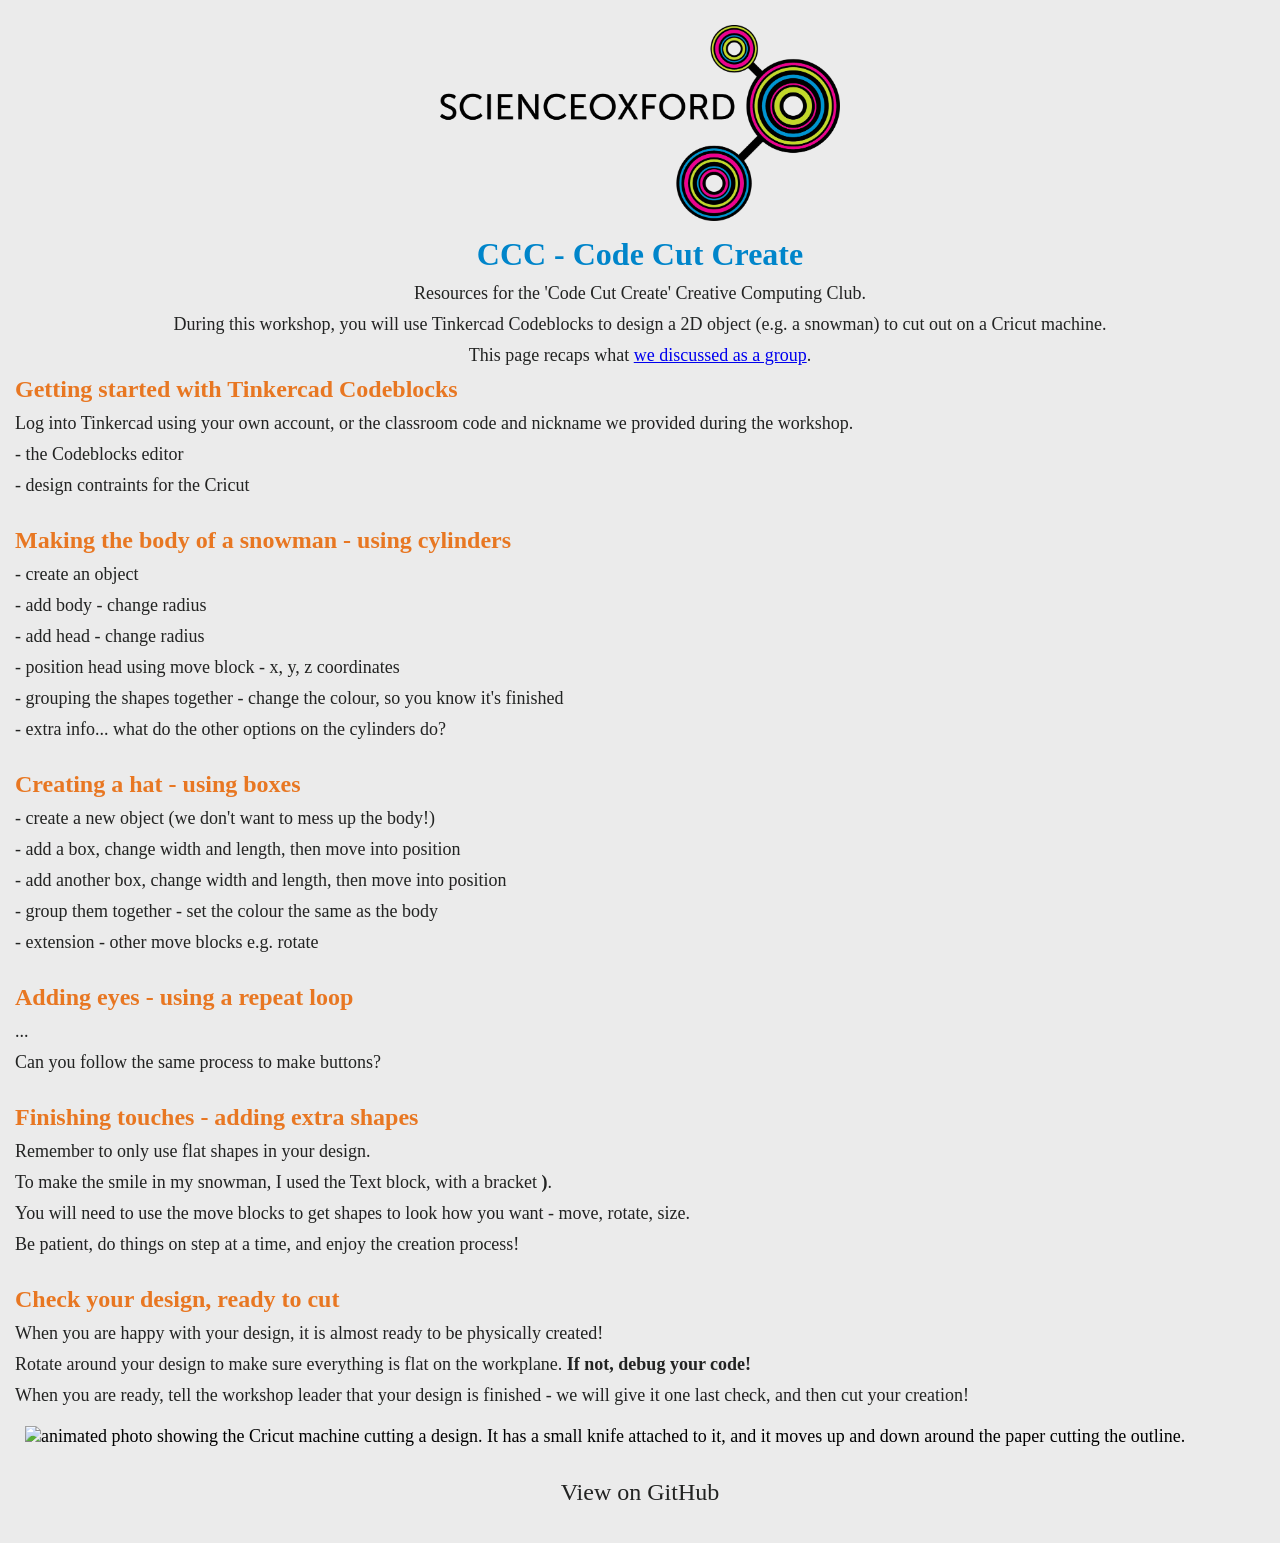
==== 2022.html @ 43bb04ad "docs: initial set-up" ====
<!DOCTYPE html>
<html>

<head>
  <title>Code Cut Create!</title>
  <link rel="stylesheet" type="text/css" href="style.css">
  <link href="https://fonts.googleapis.com/css?family=Roboto Condensed:100,300,400,500,700,900" rel="stylesheet">
  <meta name="viewport" content="width=device-width, initial-scale=1">
</head>

<body>
  <header>
    <a href="https://scienceoxford.com" target="_blank"><img src=".\images\so_logo.png" alt="Science Oxford Logo" width="400px" height="auto"></a>
    <h1>CCC - Code Cut Create</h1>
    <p>Resources for the 'Code Cut Create' Creative Computing Club.</p>
    <p>During this workshop, you will use Tinkercad Codeblocks to design a 2D object (e.g. a snowman) to cut out on a Cricut machine.</p>
    <p>This page recaps what <a href="https://bit.ly/Dec22CCC" target="_blank">we discussed as a group</a>.</p>
  </header>

  <div id="intro" class="left">
    <h3>Getting started with Tinkercad Codeblocks</h3>
    <p>Log into Tinkercad using your own account, or the classroom code and nickname we provided during the workshop.</p>
    <p>- the Codeblocks editor</p>
    <p>- design contraints for the Cricut</p>
    <br>
  </div>

  <div id="body" class="left">
    <h3>Making the body of a snowman - using cylinders</h3>
    <p>- create an object</p>
    <p>- add body - change radius</p>
    <p>- add head - change radius</p>
    <p>- position head using move block - x, y, z coordinates</p>
    <p>- grouping the shapes together - change the colour, so you know it's finished</p>
    <p>- extra info... what do the other options on the cylinders do?</p>
    <br>
  </div>

  <div id="hat" class="left">
    <h3>Creating a hat - using boxes</h3>
    <p>- create a new object (we don't want to mess up the body!)</p>
    <p>- add a box, change width and length, then move into position</p>
    <p>- add another box, change width and length, then move into position</p>
    <p>- group them together - set the colour the same as the body</p>
    <p>- extension - other move blocks e.g. rotate</p>
    <br>
  </div>

  <div id="loops" class="left">
    <h3>Adding eyes - using a repeat loop</h3>
    <p>...</p>
    <p>Can you follow the same process to make buttons?</p>
    <br>
  </div>

  <div id="shapes" class="left">
    <h3>Finishing touches - adding extra shapes</h3>
    <p>Remember to only use flat shapes in your design.</p>
    <p>To make the smile in my snowman, I used the Text block, with a bracket <strong>)</strong>.</p>
    <p>You will need to use the move blocks to get shapes to look how you want - move, rotate, size.</p>
    <p>Be patient, do things on step at a time, and enjoy the creation process!</p>
    <br>
  </div>

  <div id="step12" class="left">
    <h3>Check your design, ready to cut</h3>
    <p>When you are happy with your design, it is almost ready to be physically created!</p>
    <p>Rotate around your design to make sure everything is flat on the workplane. <strong>If not, debug your code!</strong></p>
    <p>When you are ready, tell the workshop leader that your design is finished - we will give it one last check, and then cut your creation!</p>
    <img src=".\images\cricut-in-use.gif" alt="animated photo showing the Cricut machine cutting a design. It has a small knife attached to it, and it moves up and down around the paper cutting the outline." width="400px" height="auto">
    <br>
  </div>

  <footer class="links">
    <a href="https://github.com/ScienceOxford/code-cut-create" target="_blank">View on GitHub</a>
  </footer>

</body>
</html>
---- style.css ----
* {
  box-sizing: border-box;
  margin: 0;
  padding: 0;
  font-size: 18px;
}

img {
  max-width: 100%;
  height: auto;
  margin: 10px;
}

body {
  background-color: rgb(235, 235, 235);
  font-family: "Roboto";
  text-align: center;
  font-size: 16px;
  margin: 5px;
  padding: 10px;
  min-width: 300px;
}

h1 {
  color: rgb(0, 133, 202);
  font-size: 32px;
  margin-bottom: 10px;
}

h3 {
  color: rgb(232, 119, 34);
  font-size: 24px;
  margin-bottom: 10px;
}

h4 {
  color: rgb(30, 144, 255);
  font-size: 22px;
  margin-bottom: 10px;
}

h5 {
  color: rgb(227, 0, 141);
  font-size: 22px;
  margin-bottom: 10px;
}

p {
  color: rgb(34, 35, 34);
  margin-bottom: 10px;
}

pre {
  font-family: "Roboto Mono";
  border: thin dashed darkgrey;
  border-radius: 5px;
  padding: 5px;
}

code {
  font-family: "Roboto Mono";
}

.left {
  text-align: left;
}

.bg_pink a {
  background-color: rgb(208, 0, 111);
}

.bg_green a {
  background-color: rgb(196, 214, 0);
}

.bg_blue a {
  background-color: rgb(0, 133, 202);
}

.links a {
  color: rgb(34, 35, 34);
  font-size: 24px;
  border-radius: 3px;
  margin: 10px;
  padding: 12px;
  display: inline-block;
  text-decoration: none;
}

.debugging {
  background-color: rgb(249,217,194);
}

ul, ol {
  margin-left: 20px;
  margin-bottom: 10px;
}

table {
  text-align: center;
  border-spacing: 15px;
  font-family: "Roboto Mono";
}
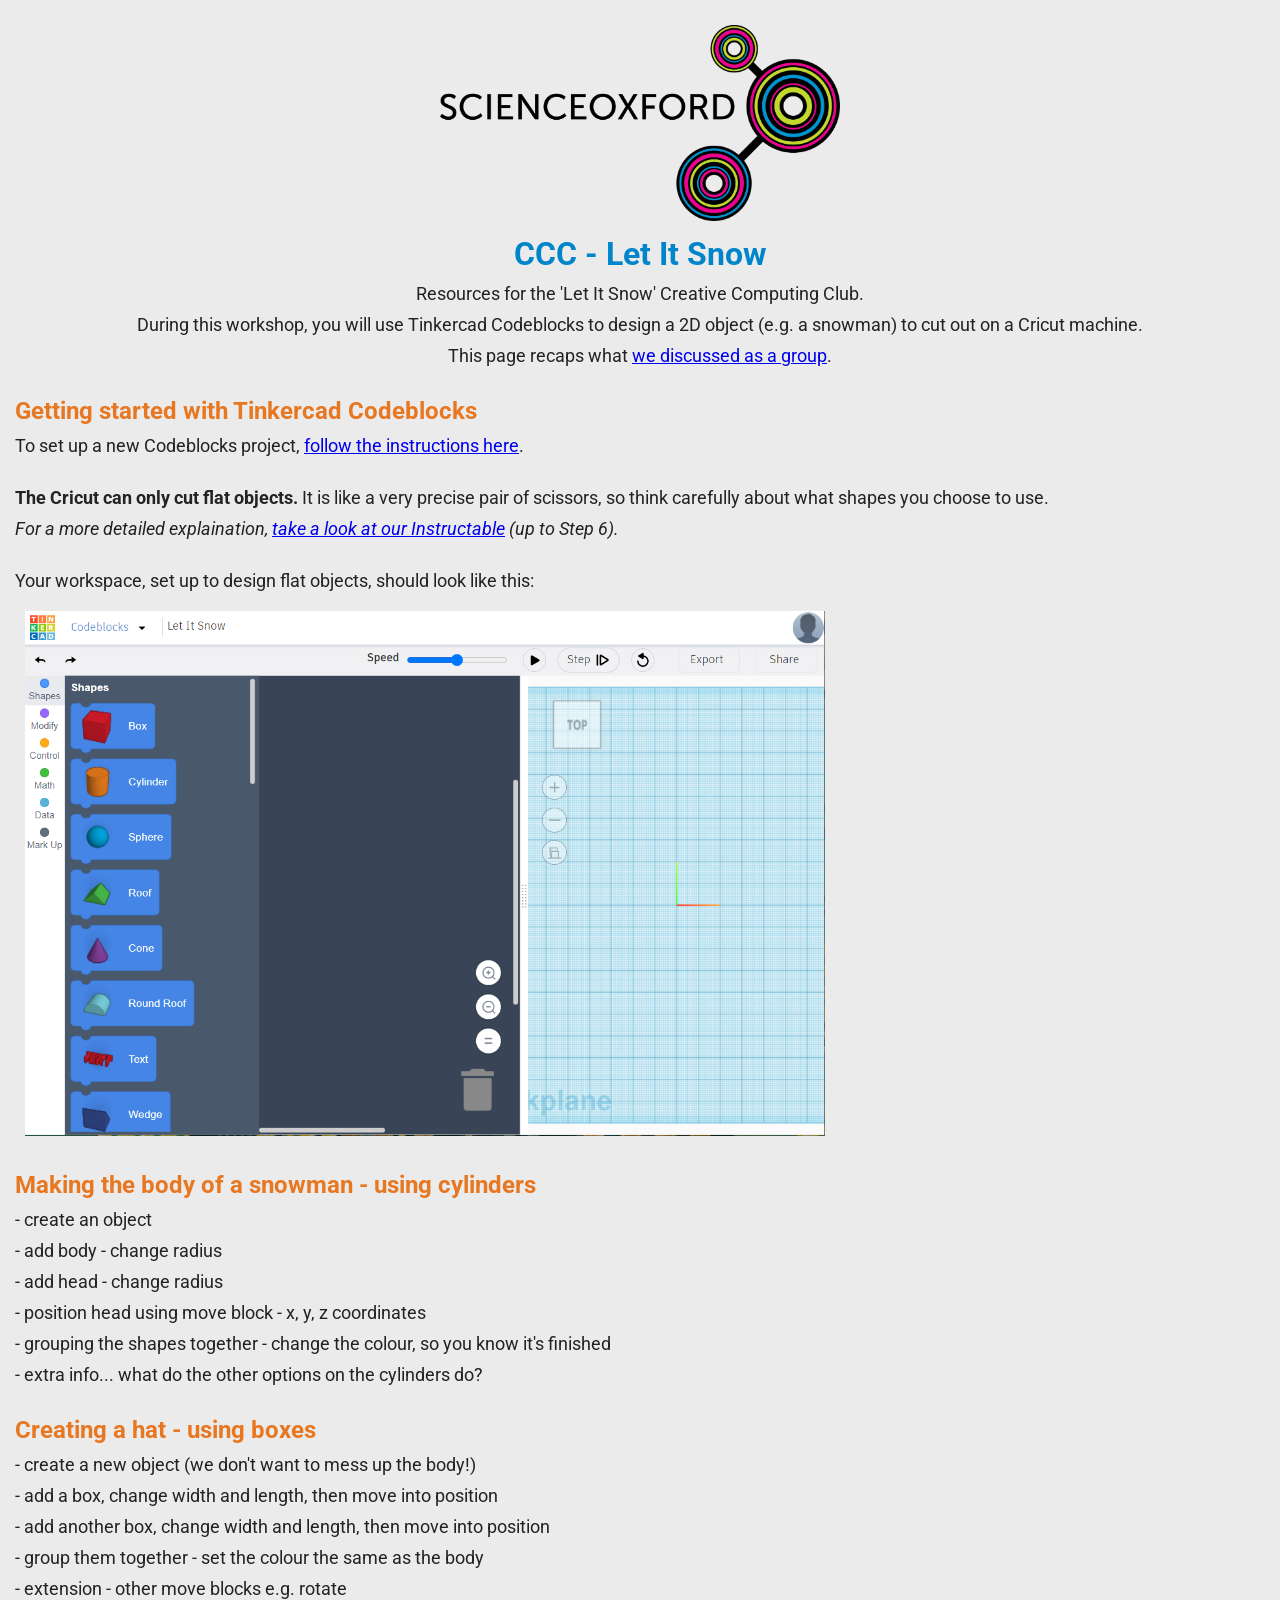
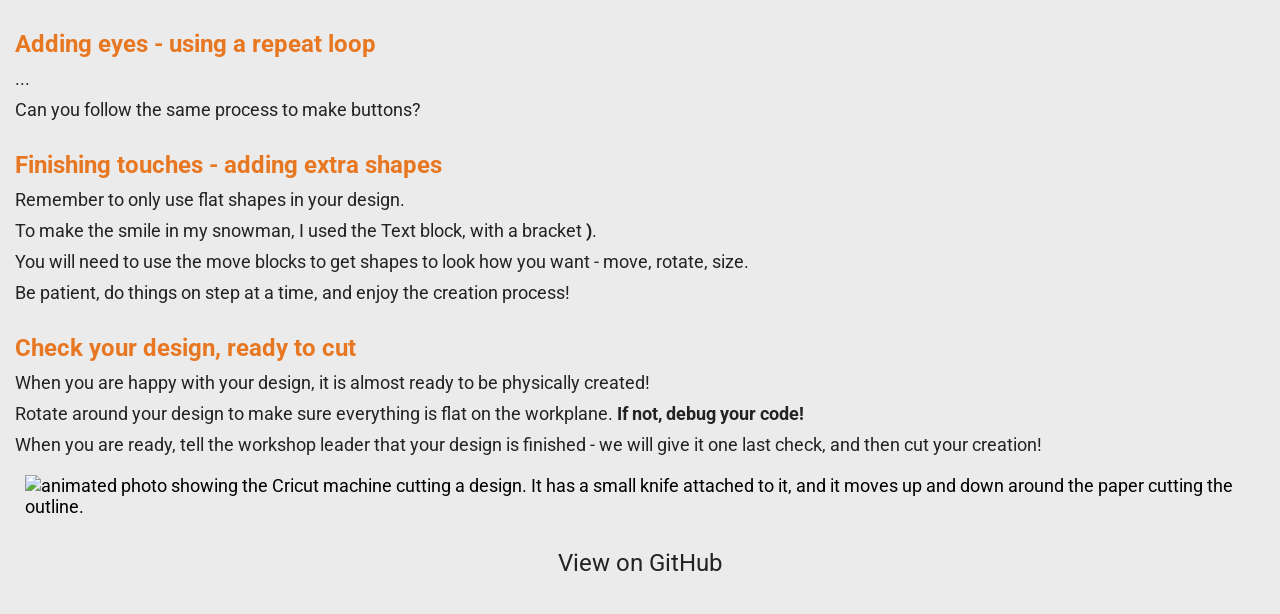
==== commit b2be1875: "docs: set-up instructions" ====
--- a/2022.html
+++ b/2022.html
@@ -2,26 +2,32 @@
 <html>
 
 <head>
-  <title>Code Cut Create!</title>
+  <title>Let It Snow</title>
   <link rel="stylesheet" type="text/css" href="style.css">
-  <link href="https://fonts.googleapis.com/css?family=Roboto Condensed:100,300,400,500,700,900" rel="stylesheet">
+  <link href="https://fonts.googleapis.com/css?family=Roboto:100,300,400,500,700,900" rel="stylesheet">
   <meta name="viewport" content="width=device-width, initial-scale=1">
 </head>
 
 <body>
   <header>
     <a href="https://scienceoxford.com" target="_blank"><img src=".\images\so_logo.png" alt="Science Oxford Logo" width="400px" height="auto"></a>
-    <h1>CCC - Code Cut Create</h1>
-    <p>Resources for the 'Code Cut Create' Creative Computing Club.</p>
+    <h1>CCC - Let It Snow</h1>
+    <p>Resources for the 'Let It Snow' Creative Computing Club.</p>
     <p>During this workshop, you will use Tinkercad Codeblocks to design a 2D object (e.g. a snowman) to cut out on a Cricut machine.</p>
     <p>This page recaps what <a href="https://bit.ly/Dec22CCC" target="_blank">we discussed as a group</a>.</p>
+    <br>
   </header>
 
   <div id="intro" class="left">
     <h3>Getting started with Tinkercad Codeblocks</h3>
-    <p>Log into Tinkercad using your own account, or the classroom code and nickname we provided during the workshop.</p>
-    <p>- the Codeblocks editor</p>
-    <p>- design contraints for the Cricut</p>
+    <p>To set up a new Codeblocks project, <a href="codeblocks.html" target="_blank">follow the instructions here</a>.</p>
+    <br>
+    <p><strong>The Cricut can only cut flat objects.</strong> It is like a very precise pair of scissors, so think carefully about what shapes you choose to use.</p>
+    <p><em>For a more detailed explaination, <a href="https://www.instructables.com/Designing-in-Tinkercad-for-a-Laser-Cutter/" target="_blank">take a look at our Instructable</a> (up to Step 6).</em></p>
+    <br>
+    <p>Your workspace, set up to design flat objects, should look like this:</p>
+    <img src=".\images\code-blocks-editor-after.PNG" alt="screenshot of the Tinkercad editor, with the title Let It Snow, in Top view and Flat View" width="800px" height="auto">
+    <br>
     <br>
   </div>
 
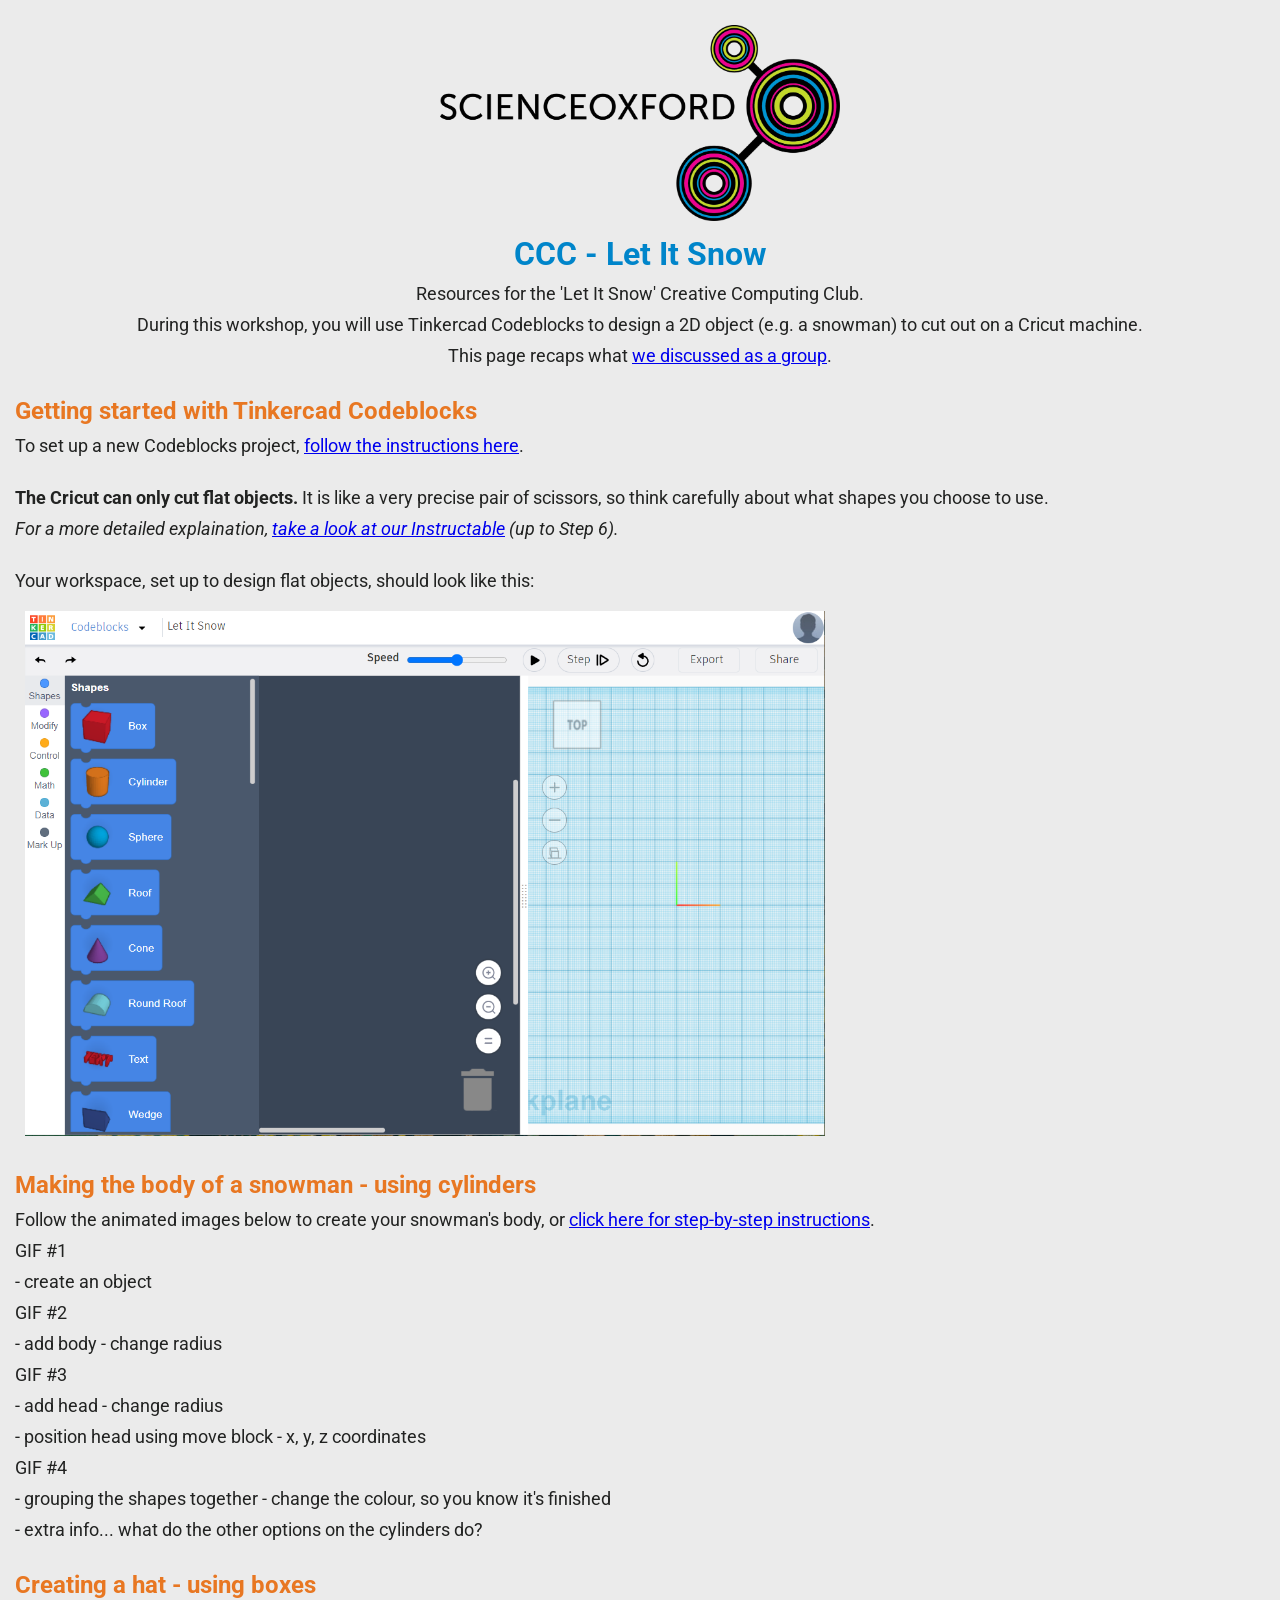
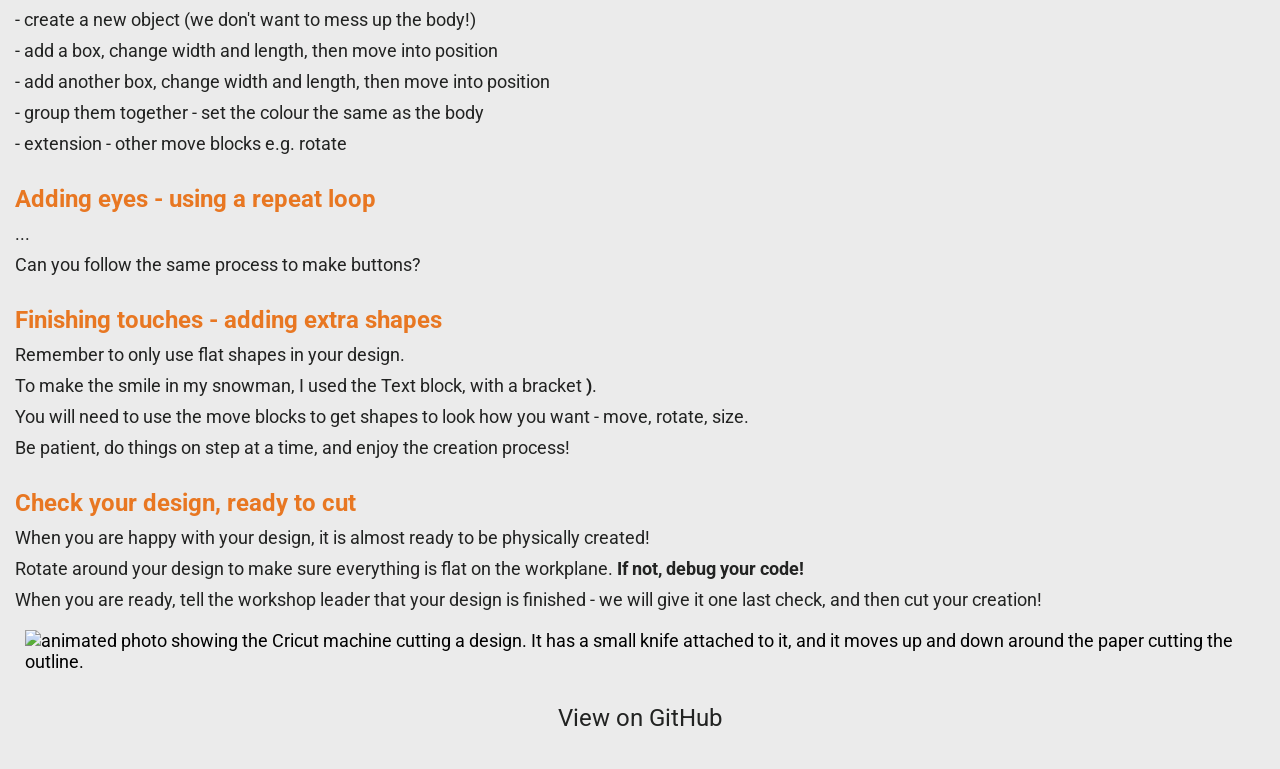
==== commit 524d109d: "docs: initial instructions for snowman body" ====
--- a/2022.html
+++ b/2022.html
@@ -33,10 +33,15 @@
 
   <div id="body" class="left">
     <h3>Making the body of a snowman - using cylinders</h3>
+    <p>Follow the animated images below to create your snowman's body, or <a href="first-object.html" target="_blank">click here for step-by-step instructions</a>.</p>
+    <p>GIF #1</p>
     <p>- create an object</p>
+    <p>GIF #2</p>
     <p>- add body - change radius</p>
+    <p>GIF #3</p>
     <p>- add head - change radius</p>
     <p>- position head using move block - x, y, z coordinates</p>
+    <p>GIF #4</p>
     <p>- grouping the shapes together - change the colour, so you know it's finished</p>
     <p>- extra info... what do the other options on the cylinders do?</p>
     <br>
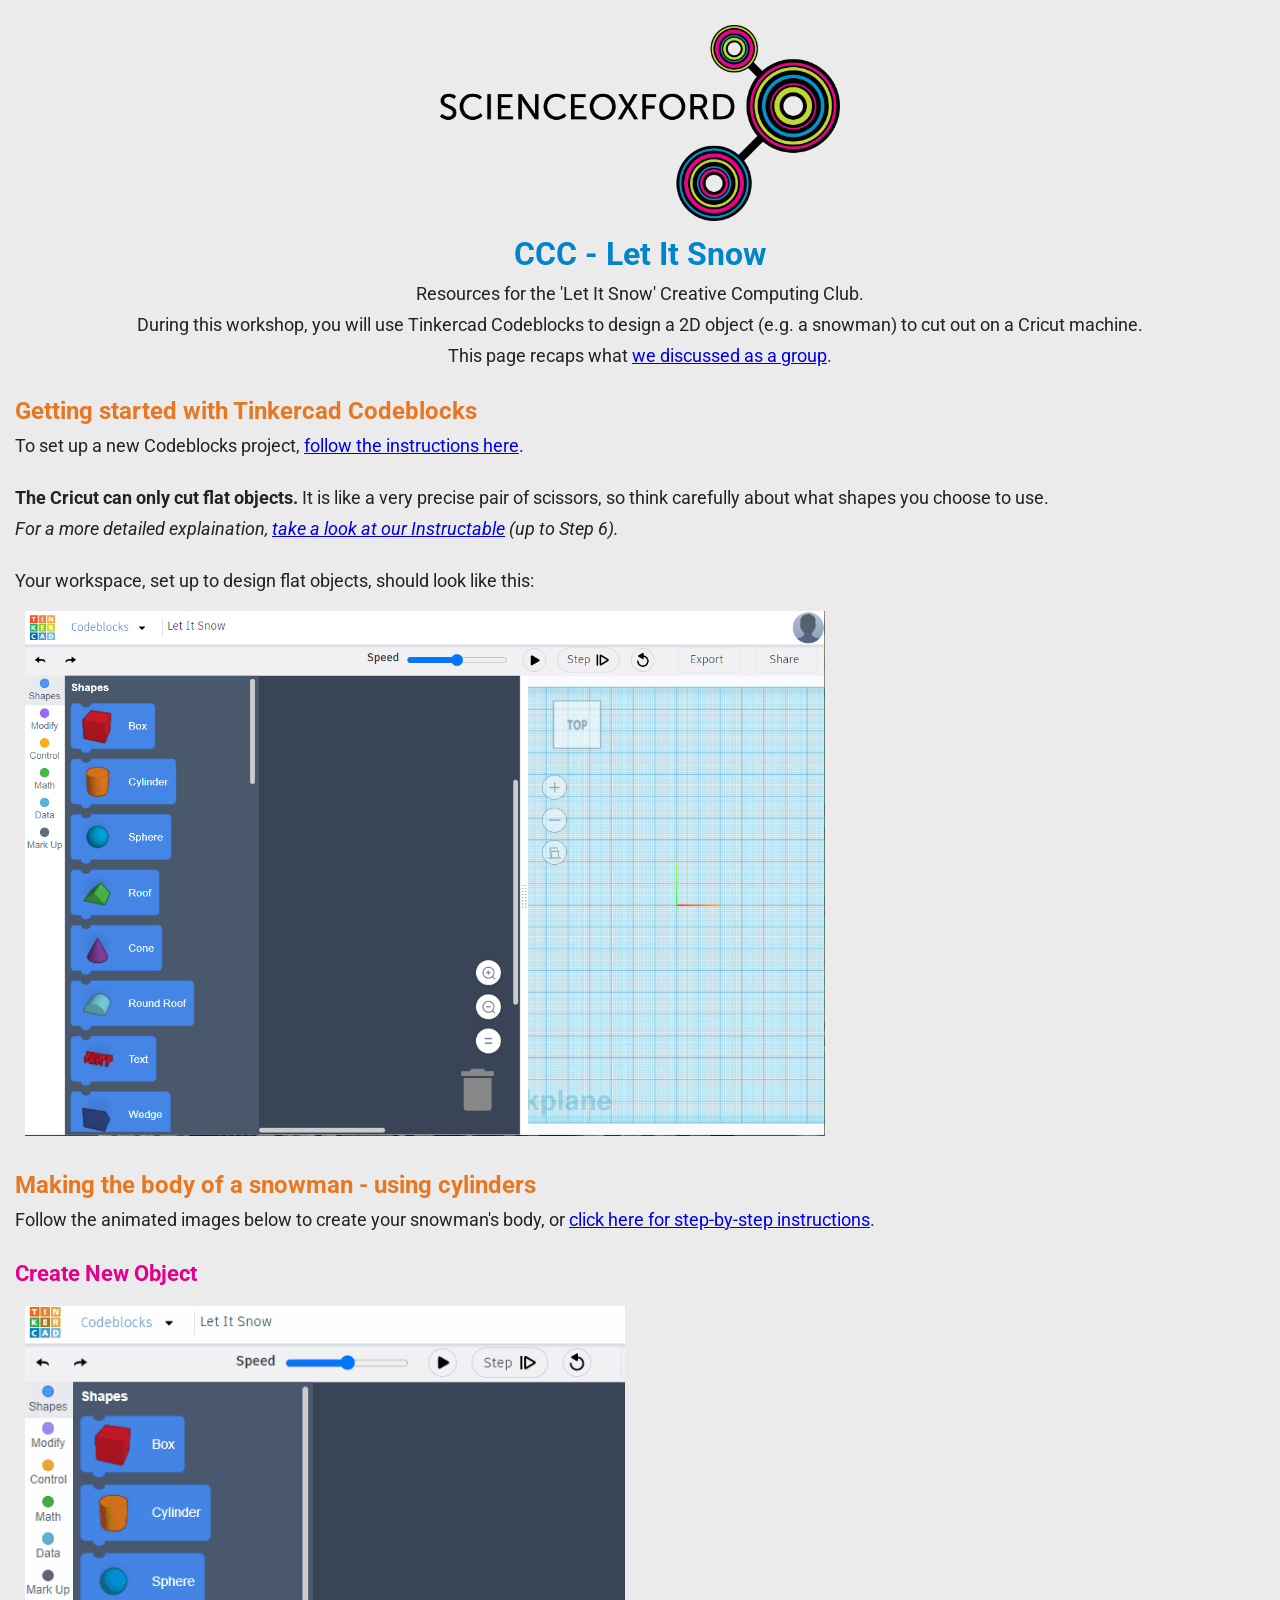
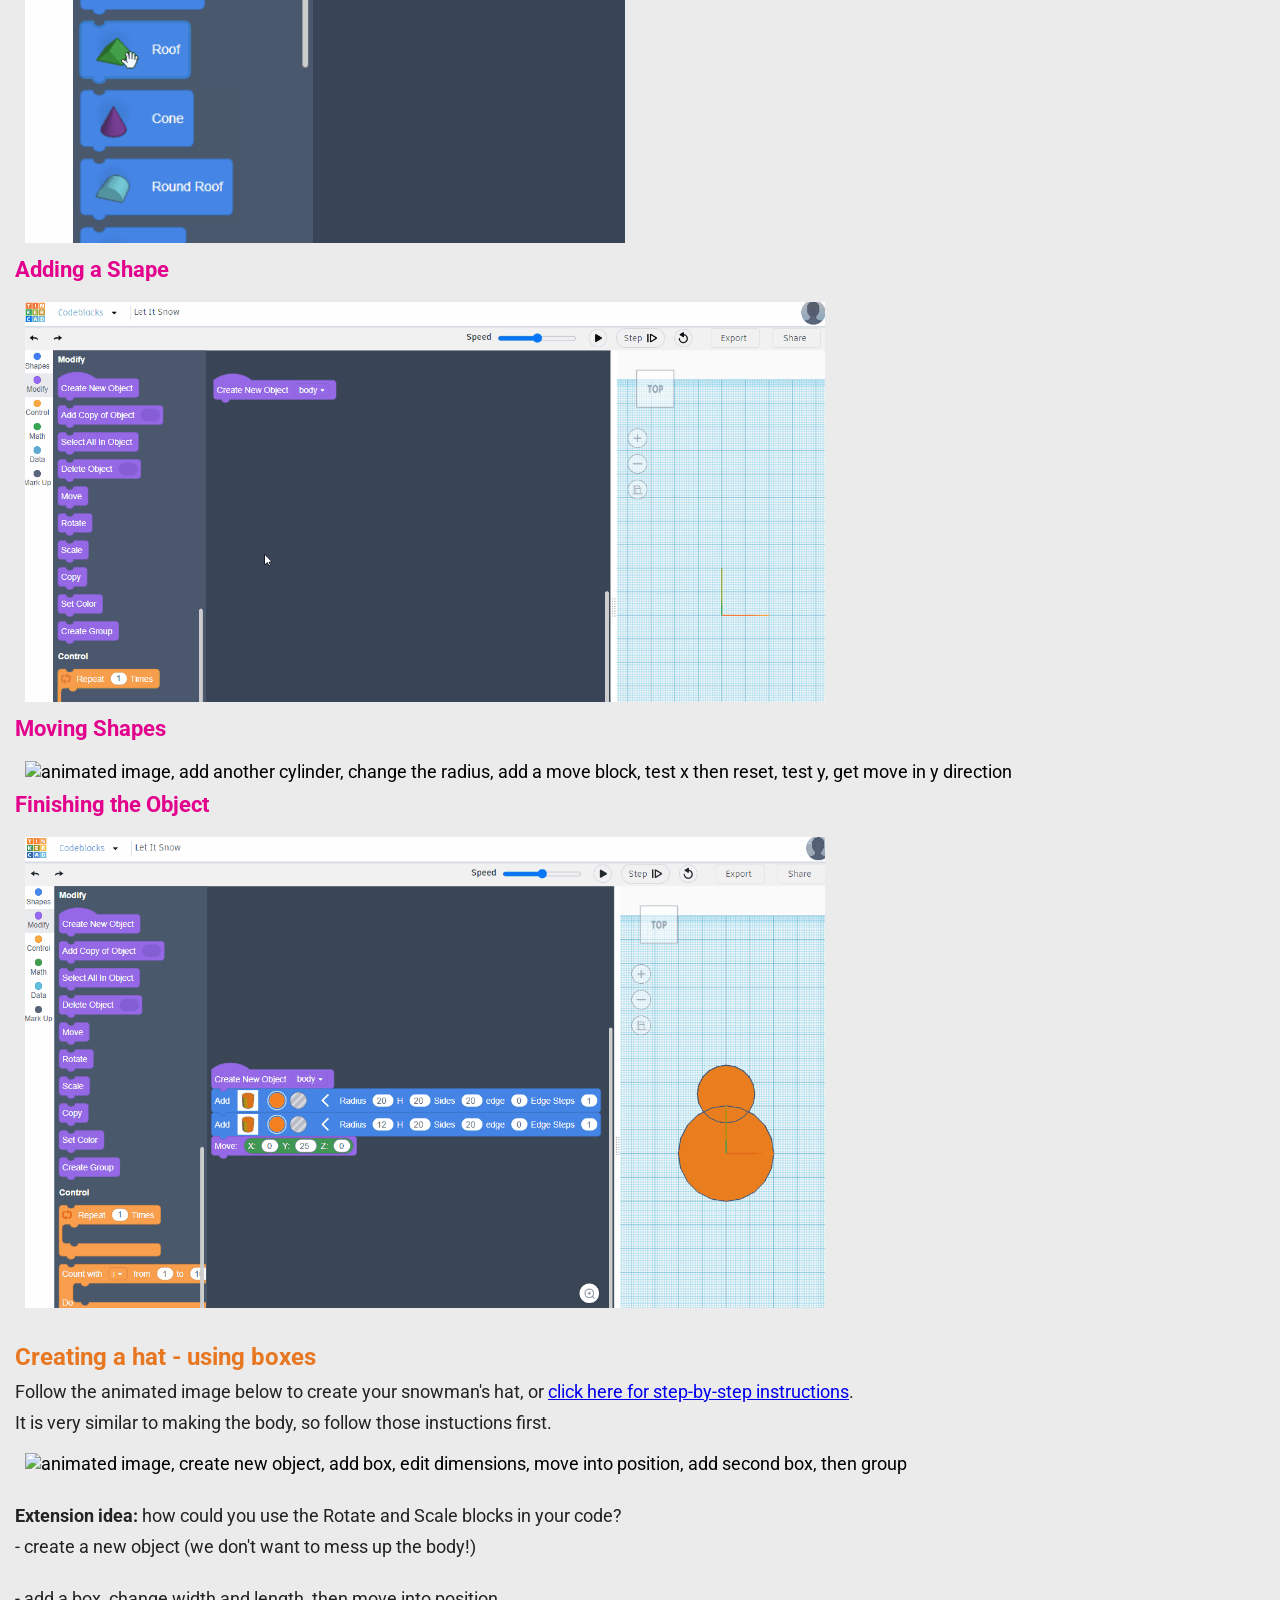
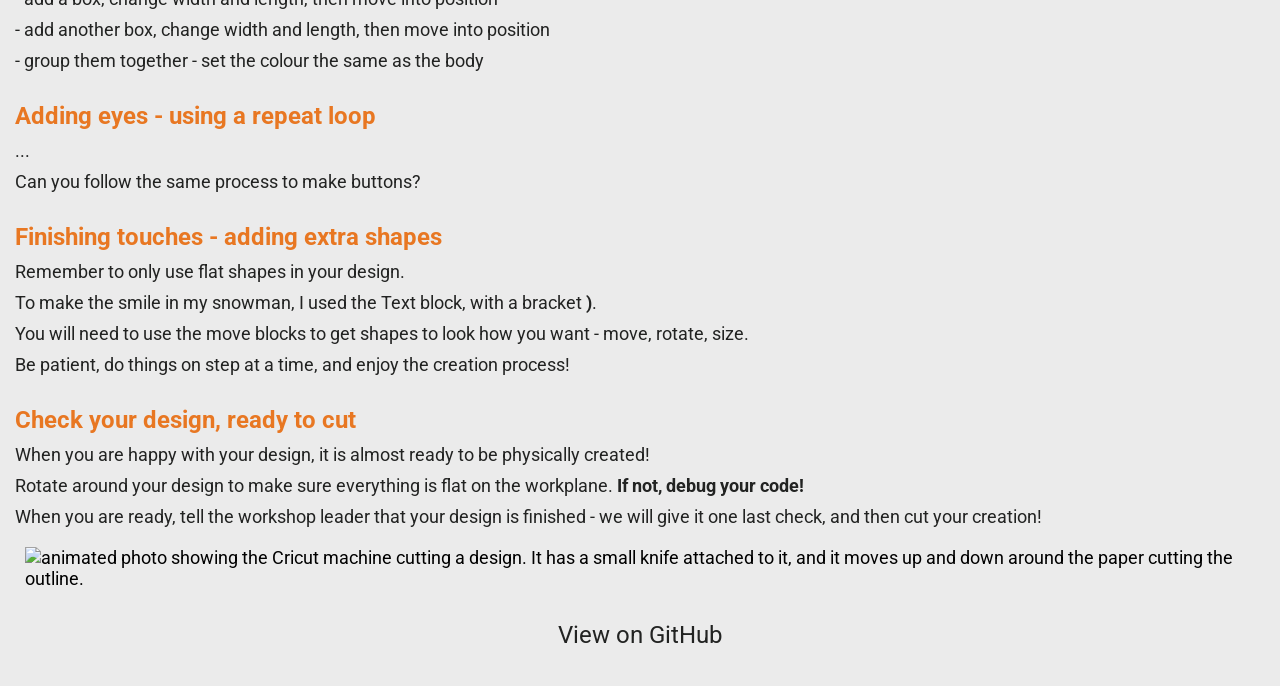
==== commit aa3d86b8: "docs: finish first object instructions" ====
--- a/2022.html
+++ b/2022.html
@@ -34,26 +34,32 @@
   <div id="body" class="left">
     <h3>Making the body of a snowman - using cylinders</h3>
     <p>Follow the animated images below to create your snowman's body, or <a href="first-object.html" target="_blank">click here for step-by-step instructions</a>.</p>
-    <p>GIF #1</p>
-    <p>- create an object</p>
-    <p>GIF #2</p>
-    <p>- add body - change radius</p>
-    <p>GIF #3</p>
-    <p>- add head - change radius</p>
-    <p>- position head using move block - x, y, z coordinates</p>
-    <p>GIF #4</p>
-    <p>- grouping the shapes together - change the colour, so you know it's finished</p>
-    <p>- extra info... what do the other options on the cylinders do?</p>
+    <br>
+    <h5>Create New Object</h5>
+    <img src=".\images\create-object.gif" alt="animated image, create an object then rename it to body" width="600px" height="auto">
+    <h5>Adding a Shape</h5>
+    <img src=".\images\add-shape.gif" alt="animated image, add a cylinder, run, change the radius, run again" width="800px" height="auto">
+    <h5>Moving Shapes</h5>
+    <img src=".\images\add-head.gif" alt="animated image, add another cylinder, change the radius, add a move block, test x then reset, test y, get move in y direction" width="800px" height="auto">
+    <h5>Finishing the Object</h5>
+    <img src=".\images\create-group.gif" alt="animated image, create group, choose colour, run code" width="800px" height="auto">
+    <br>
     <br>
   </div>
 
   <div id="hat" class="left">
     <h3>Creating a hat - using boxes</h3>
+    <p>Follow the animated image below to create your snowman's hat, or <a href="second-object.html" target="_blank">click here for step-by-step instructions</a>.</p>
+    <p>It is very similar to making the body, so follow those instuctions first.</p>
+    <img src=".\images\#.gif" alt="animated image, create new object, add box, edit dimensions, move into position, add second box, then group" width="800px" height="auto">
+    <br>
+    <br>
+    <p><strong>Extension idea:</strong> how could you use the Rotate and Scale blocks in your code?</p>
     <p>- create a new object (we don't want to mess up the body!)</p>
+    <br>
     <p>- add a box, change width and length, then move into position</p>
     <p>- add another box, change width and length, then move into position</p>
     <p>- group them together - set the colour the same as the body</p>
-    <p>- extension - other move blocks e.g. rotate</p>
     <br>
   </div>
 
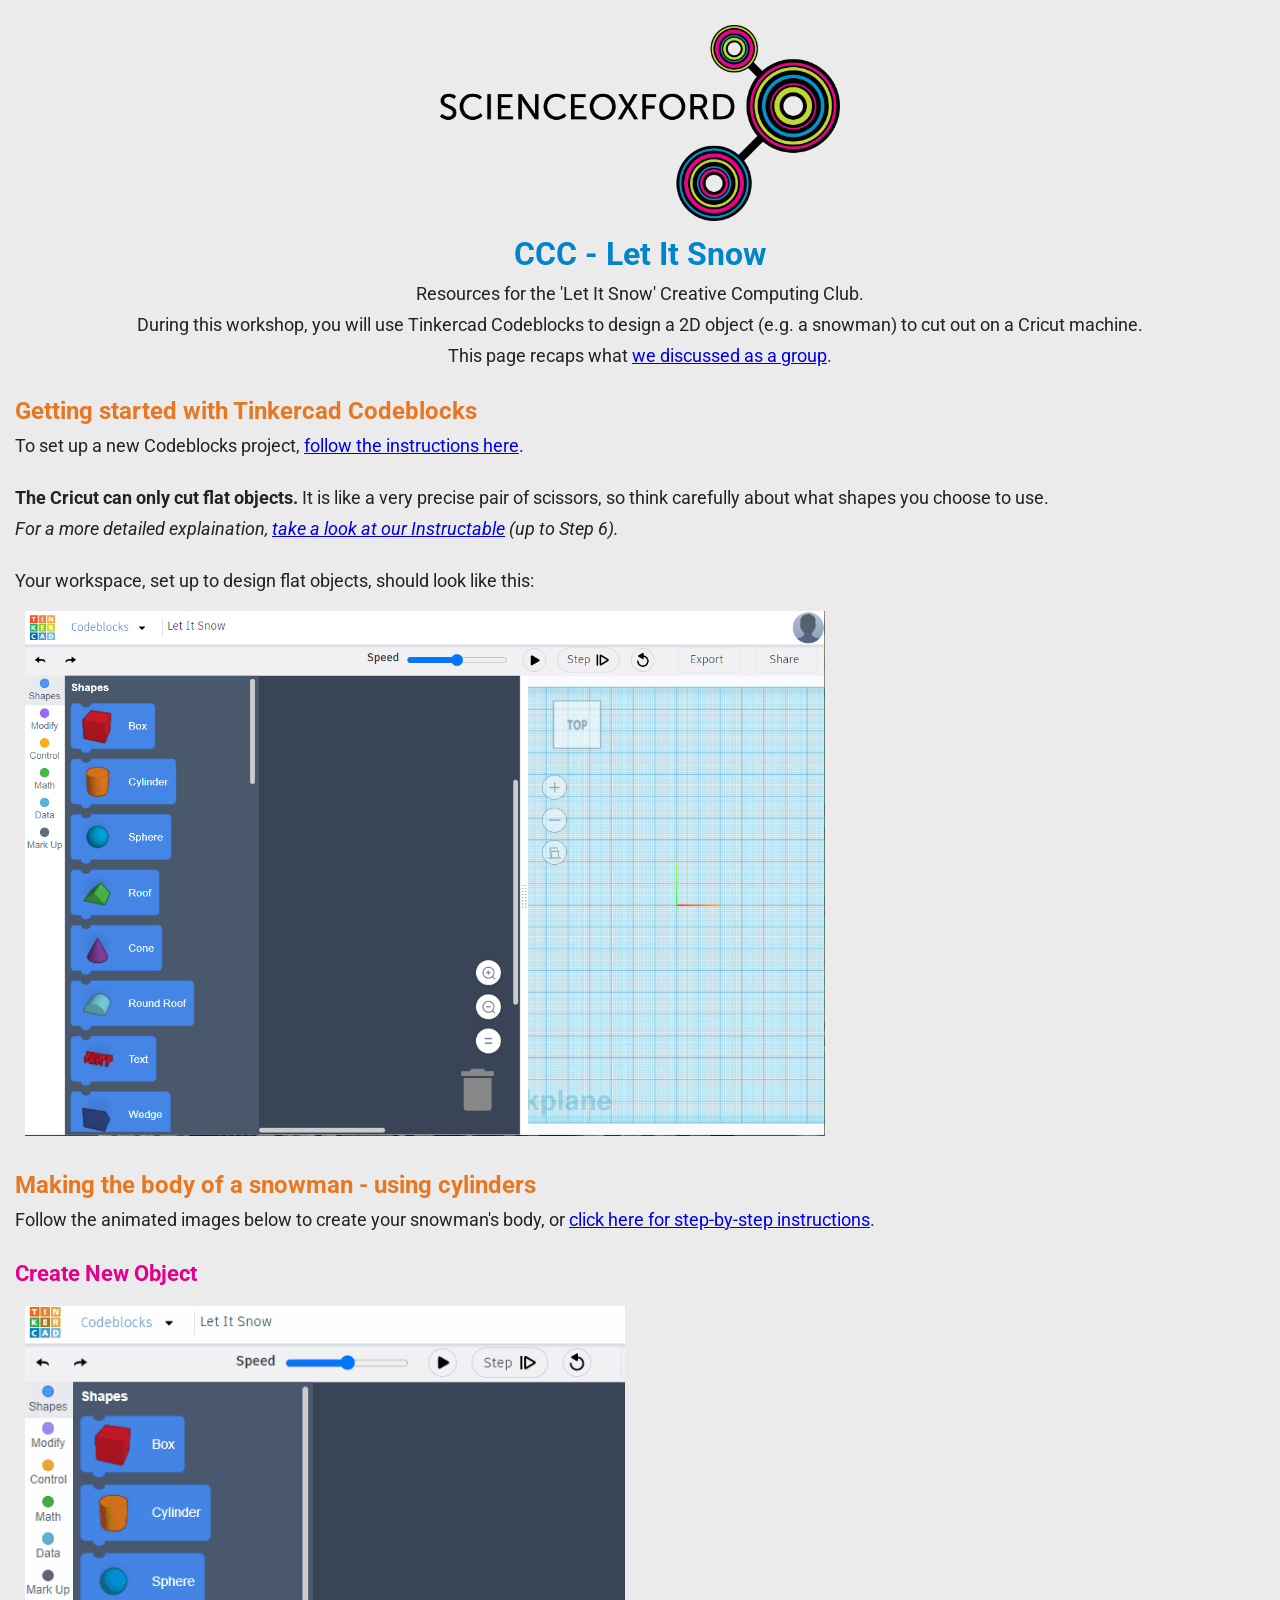
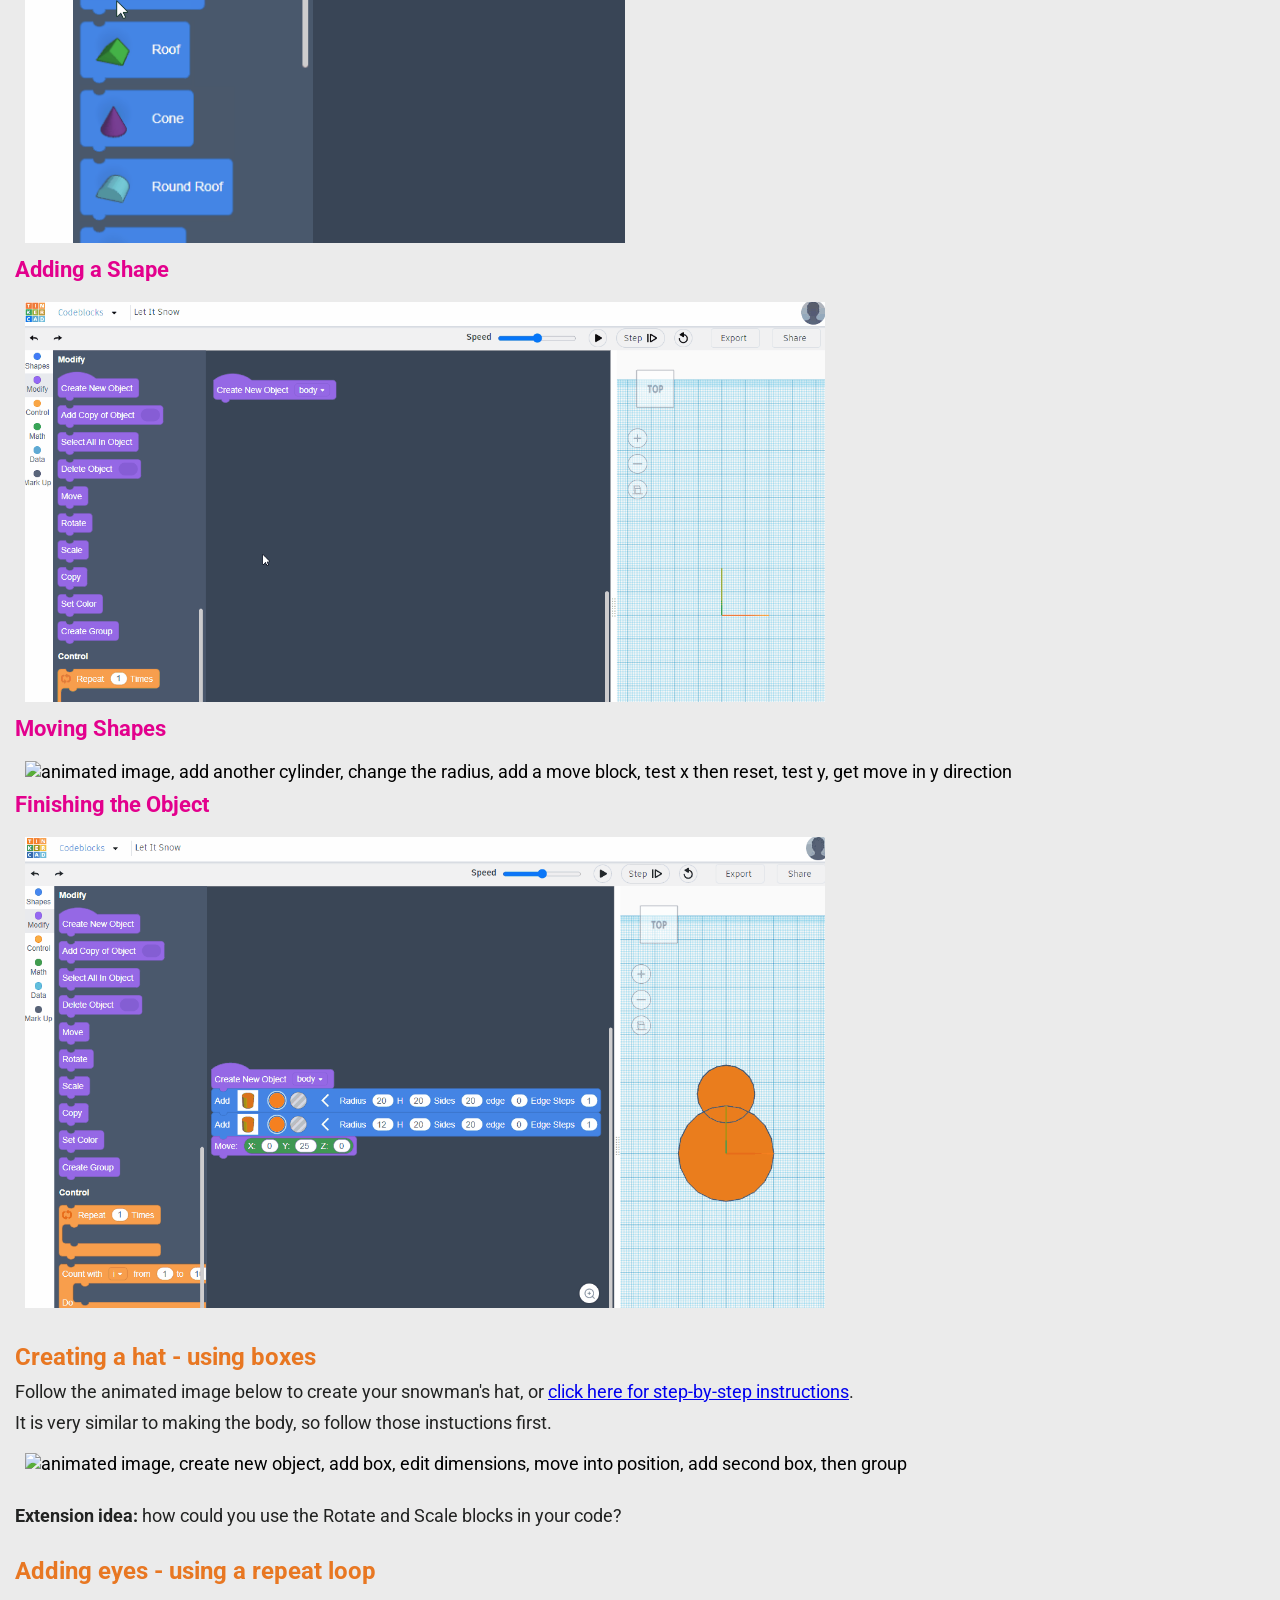
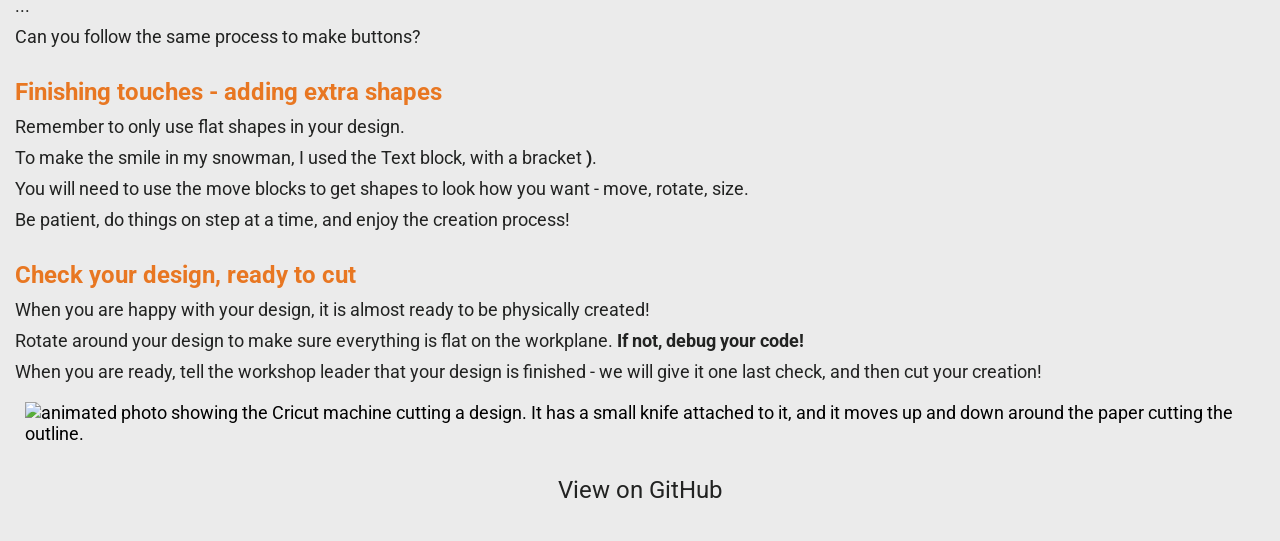
==== commit 5c673138: "docs: instructions for second object" ====
--- a/2022.html
+++ b/2022.html
@@ -51,15 +51,10 @@
     <h3>Creating a hat - using boxes</h3>
     <p>Follow the animated image below to create your snowman's hat, or <a href="second-object.html" target="_blank">click here for step-by-step instructions</a>.</p>
     <p>It is very similar to making the body, so follow those instuctions first.</p>
-    <img src=".\images\#.gif" alt="animated image, create new object, add box, edit dimensions, move into position, add second box, then group" width="800px" height="auto">
+    <img src=".\images\create-hat.gif" alt="animated image, create new object, add box, edit dimensions, move into position, add second box, then group" width="800px" height="auto">
     <br>
     <br>
     <p><strong>Extension idea:</strong> how could you use the Rotate and Scale blocks in your code?</p>
-    <p>- create a new object (we don't want to mess up the body!)</p>
-    <br>
-    <p>- add a box, change width and length, then move into position</p>
-    <p>- add another box, change width and length, then move into position</p>
-    <p>- group them together - set the colour the same as the body</p>
     <br>
   </div>
 
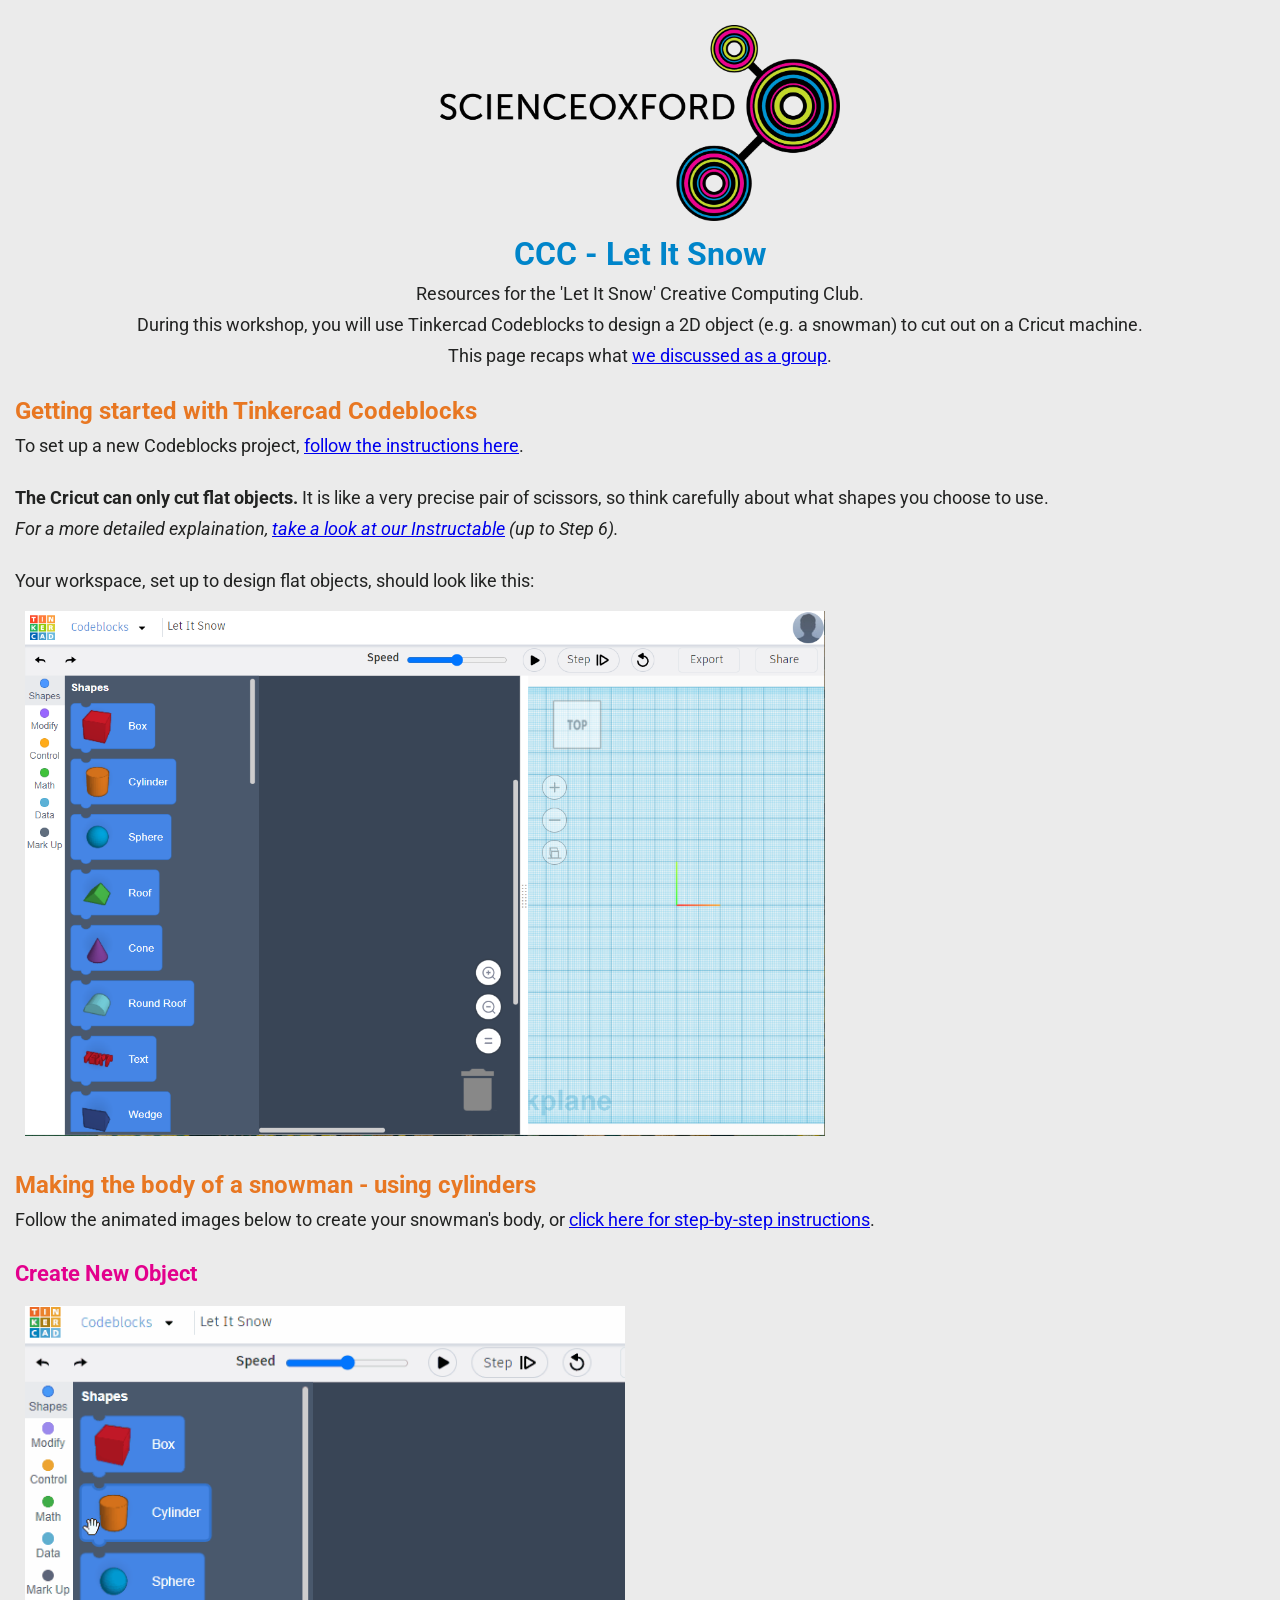
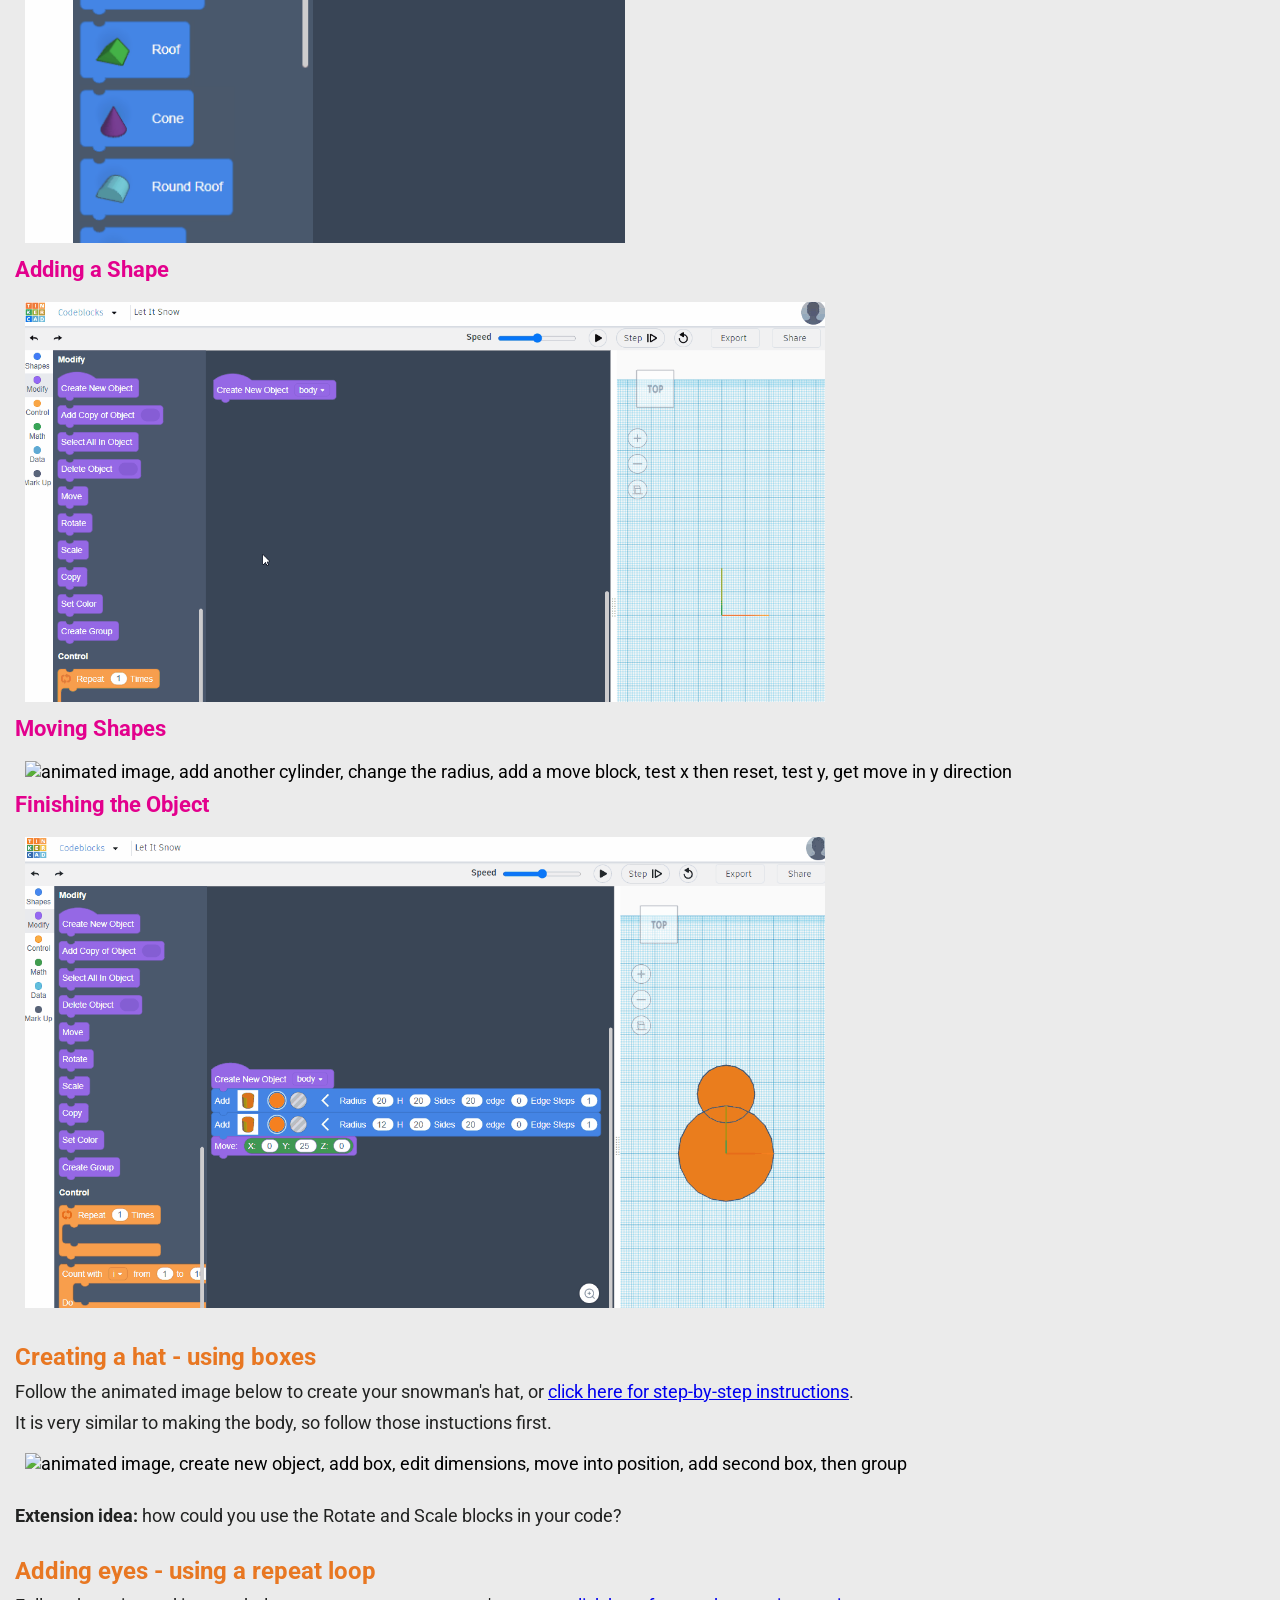
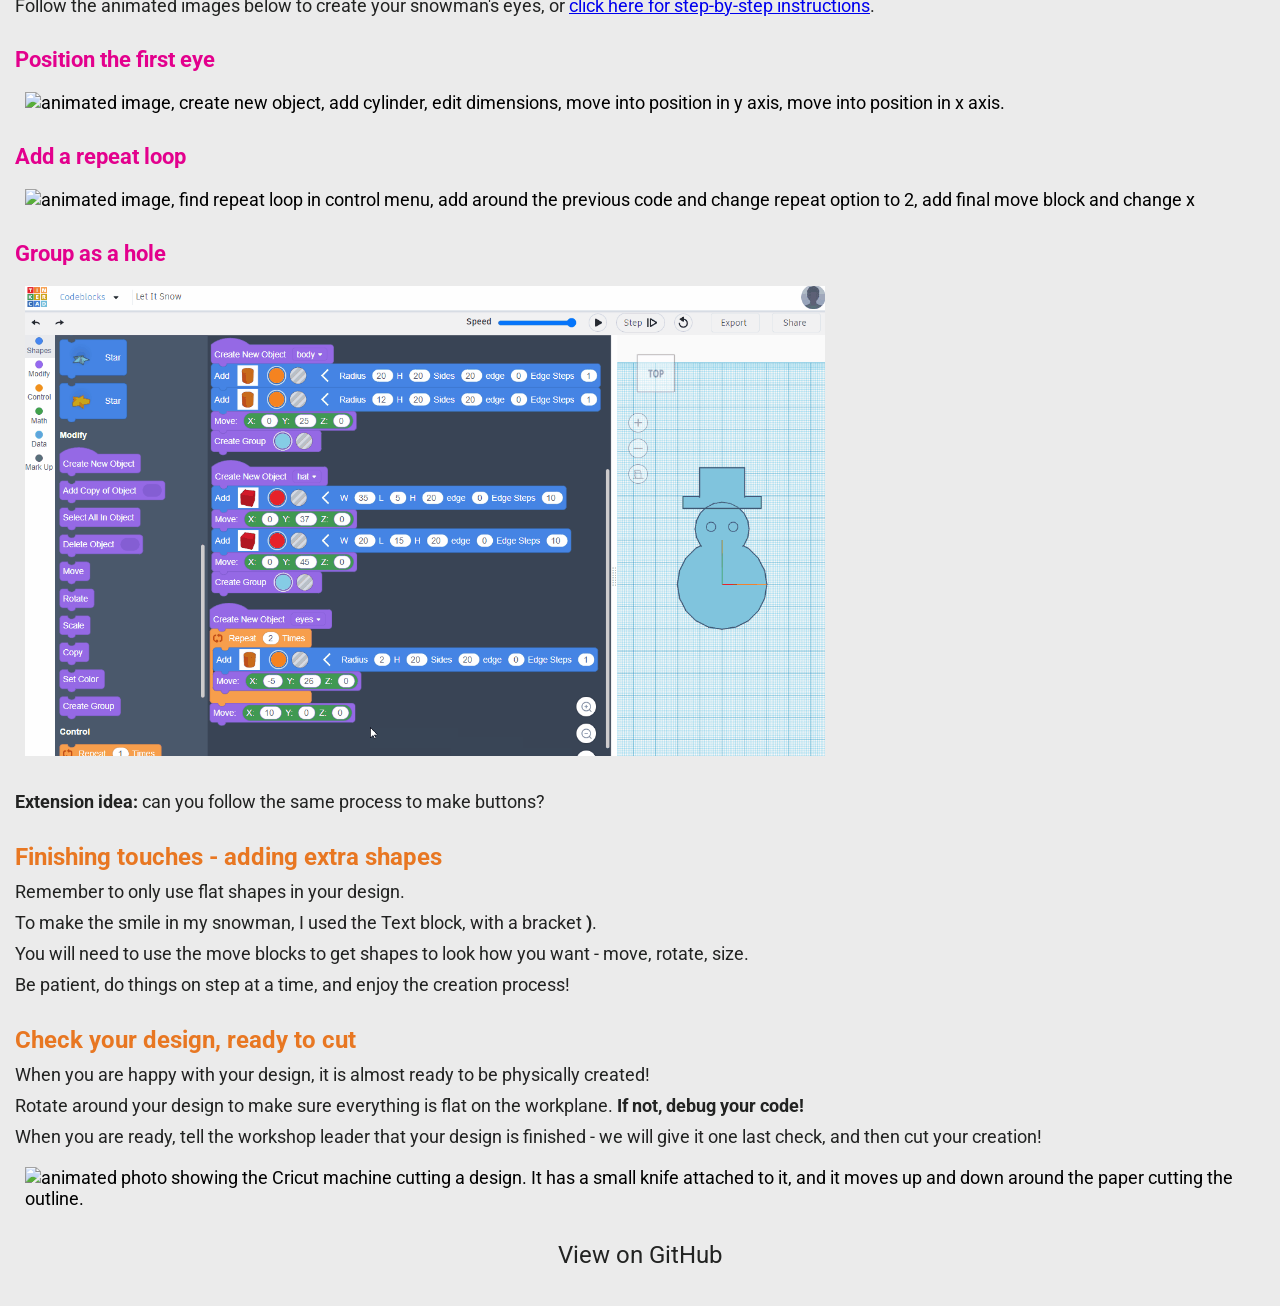
==== commit 8546a2d1: "docs: instructions for adding eyes" ====
--- a/2022.html
+++ b/2022.html
@@ -60,8 +60,21 @@
 
   <div id="loops" class="left">
     <h3>Adding eyes - using a repeat loop</h3>
-    <p>...</p>
-    <p>Can you follow the same process to make buttons?</p>
+    <p>Follow the animated images below to create your snowman's eyes, or <a href="loops-and-holes.html" target="_blank">click here for step-by-step instructions</a>.</p>
+    <br>
+    <h5>Position the first eye</h5>
+    <img src=".\images\create-first-eye.gif" alt="animated image, create new object, add cylinder, edit dimensions, move into position in y axis, move into position in x axis." width="800px" height="auto">
+    <br>
+    <br>
+    <h5>Add a repeat loop</h5>
+    <img src=".\images\repeat-loop.gif" alt="animated image, find repeat loop in control menu, add around the previous code and change repeat option to 2, add final move block and change x" width="800px" height="auto">
+    <br>
+    <br>
+    <h5>Group as a hole</h5>
+    <img src=".\images\group-hole.gif" alt="animated image, group objects, changing to a hole" width="800px" height="auto">
+    <br>
+    <br>
+    <p><strong>Extension idea:</strong> can you follow the same process to make buttons?</p>
     <br>
   </div>
 
@@ -74,7 +87,7 @@
     <br>
   </div>
 
-  <div id="step12" class="left">
+  <div id="cutting" class="left">
     <h3>Check your design, ready to cut</h3>
     <p>When you are happy with your design, it is almost ready to be physically created!</p>
     <p>Rotate around your design to make sure everything is flat on the workplane. <strong>If not, debug your code!</strong></p>
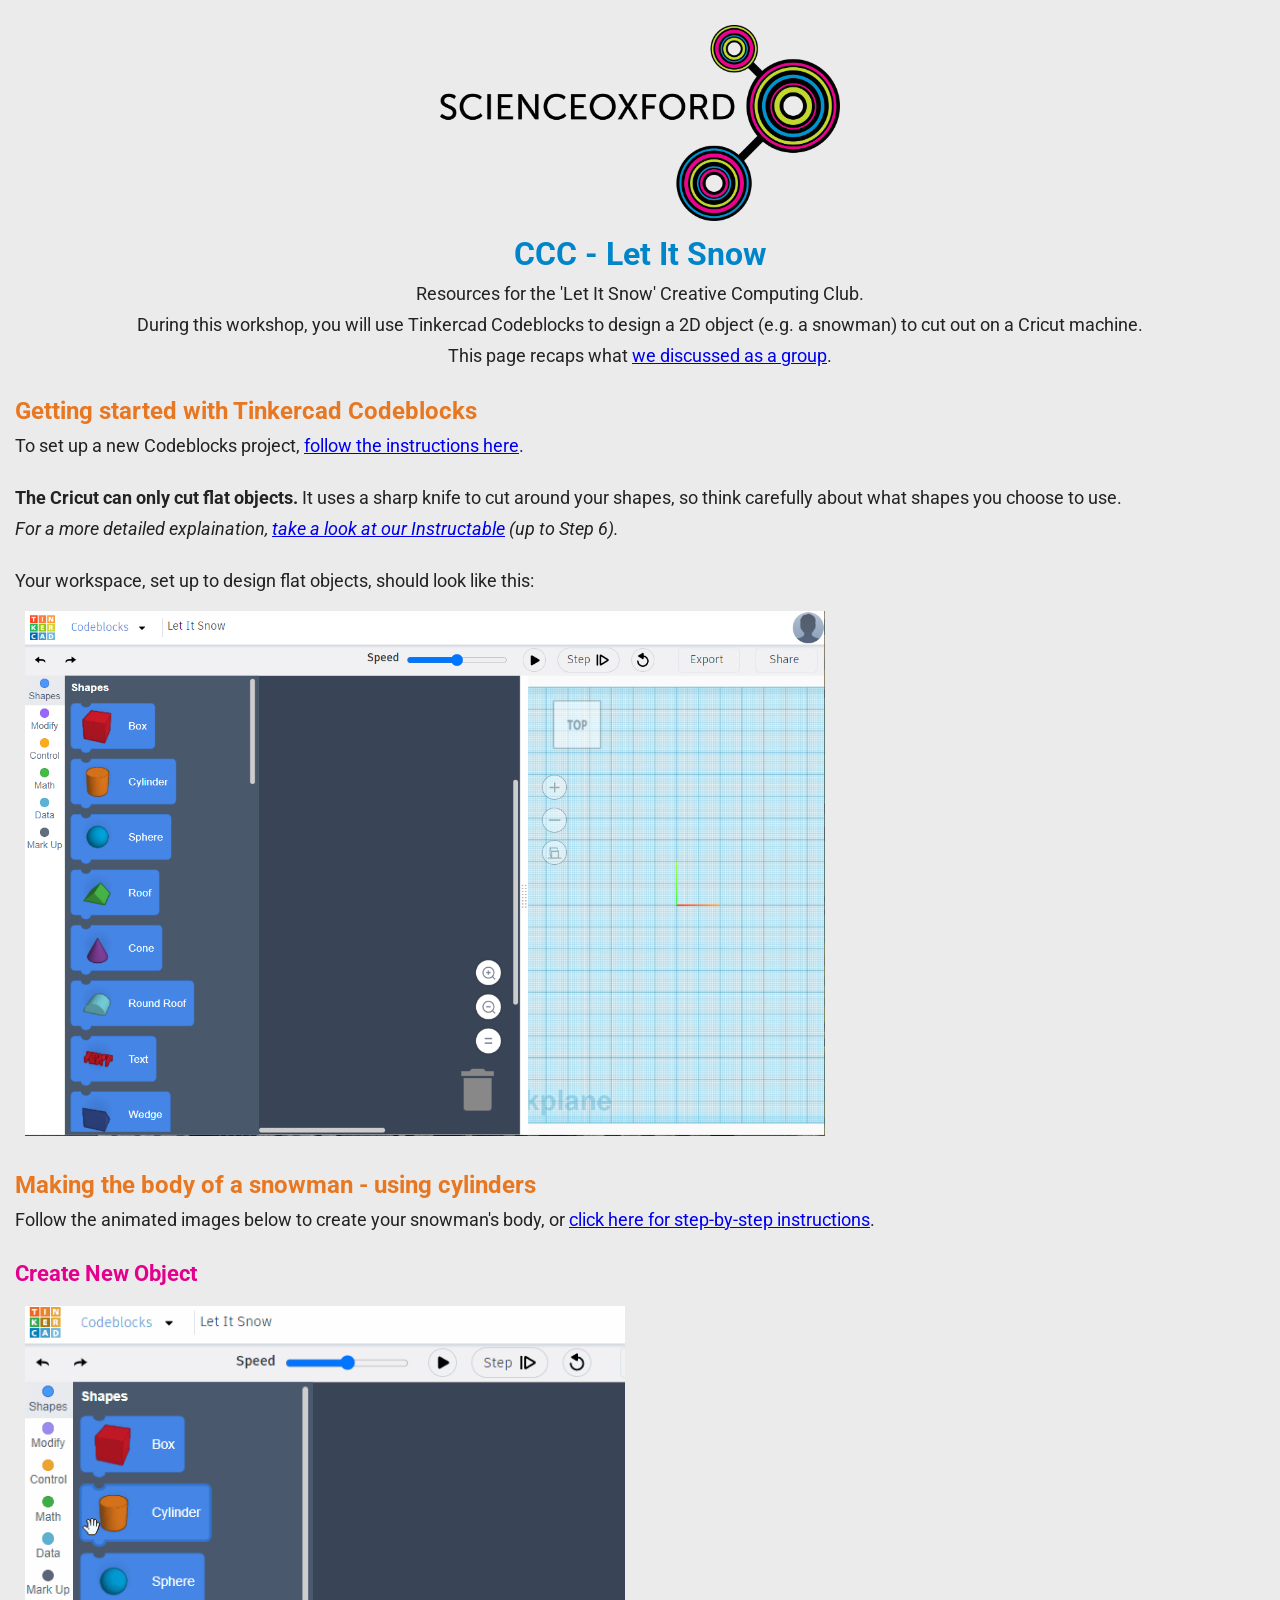
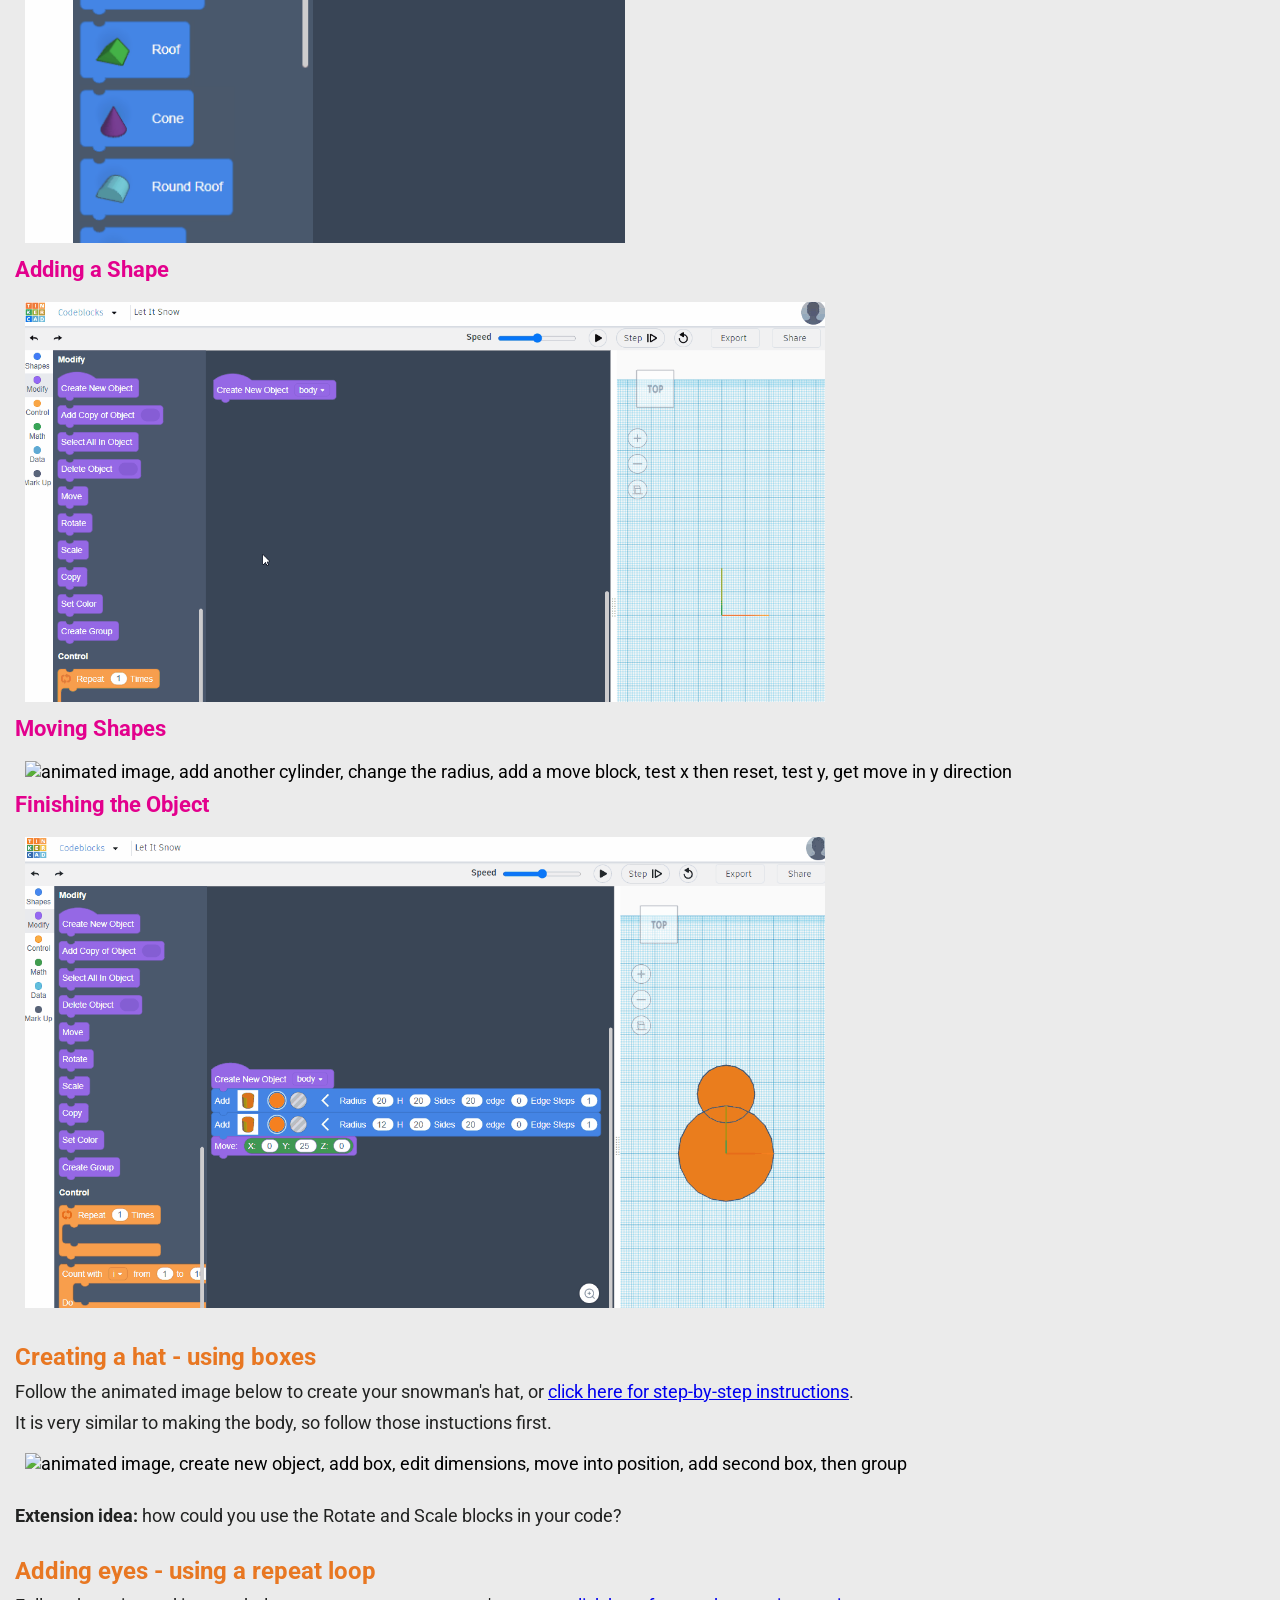
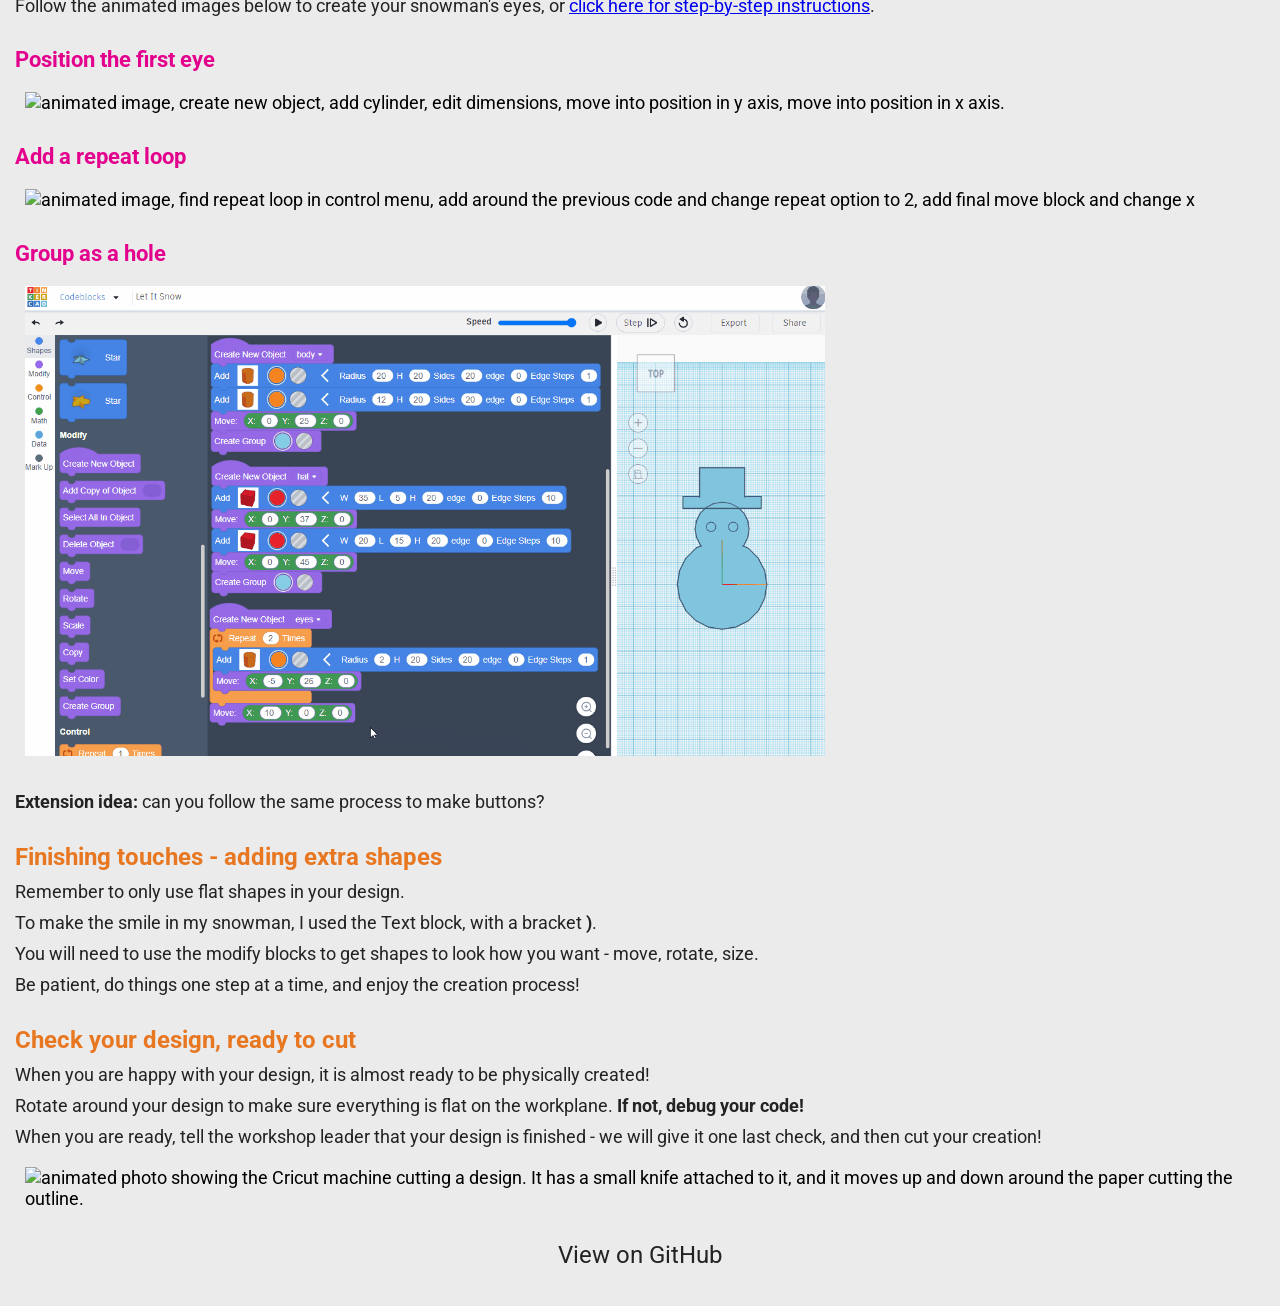
==== commit 85cdc507: "docs: typos & wording changes" ====
--- a/2022.html
+++ b/2022.html
@@ -22,7 +22,7 @@
     <h3>Getting started with Tinkercad Codeblocks</h3>
     <p>To set up a new Codeblocks project, <a href="codeblocks.html" target="_blank">follow the instructions here</a>.</p>
     <br>
-    <p><strong>The Cricut can only cut flat objects.</strong> It is like a very precise pair of scissors, so think carefully about what shapes you choose to use.</p>
+    <p><strong>The Cricut can only cut flat objects.</strong> It uses a sharp knife to cut around your shapes, so think carefully about what shapes you choose to use.</p>
     <p><em>For a more detailed explaination, <a href="https://www.instructables.com/Designing-in-Tinkercad-for-a-Laser-Cutter/" target="_blank">take a look at our Instructable</a> (up to Step 6).</em></p>
     <br>
     <p>Your workspace, set up to design flat objects, should look like this:</p>
@@ -82,8 +82,8 @@
     <h3>Finishing touches - adding extra shapes</h3>
     <p>Remember to only use flat shapes in your design.</p>
     <p>To make the smile in my snowman, I used the Text block, with a bracket <strong>)</strong>.</p>
-    <p>You will need to use the move blocks to get shapes to look how you want - move, rotate, size.</p>
-    <p>Be patient, do things on step at a time, and enjoy the creation process!</p>
+    <p>You will need to use the modify blocks to get shapes to look how you want - move, rotate, size.</p>
+    <p>Be patient, do things one step at a time, and enjoy the creation process!</p>
     <br>
   </div>
 
